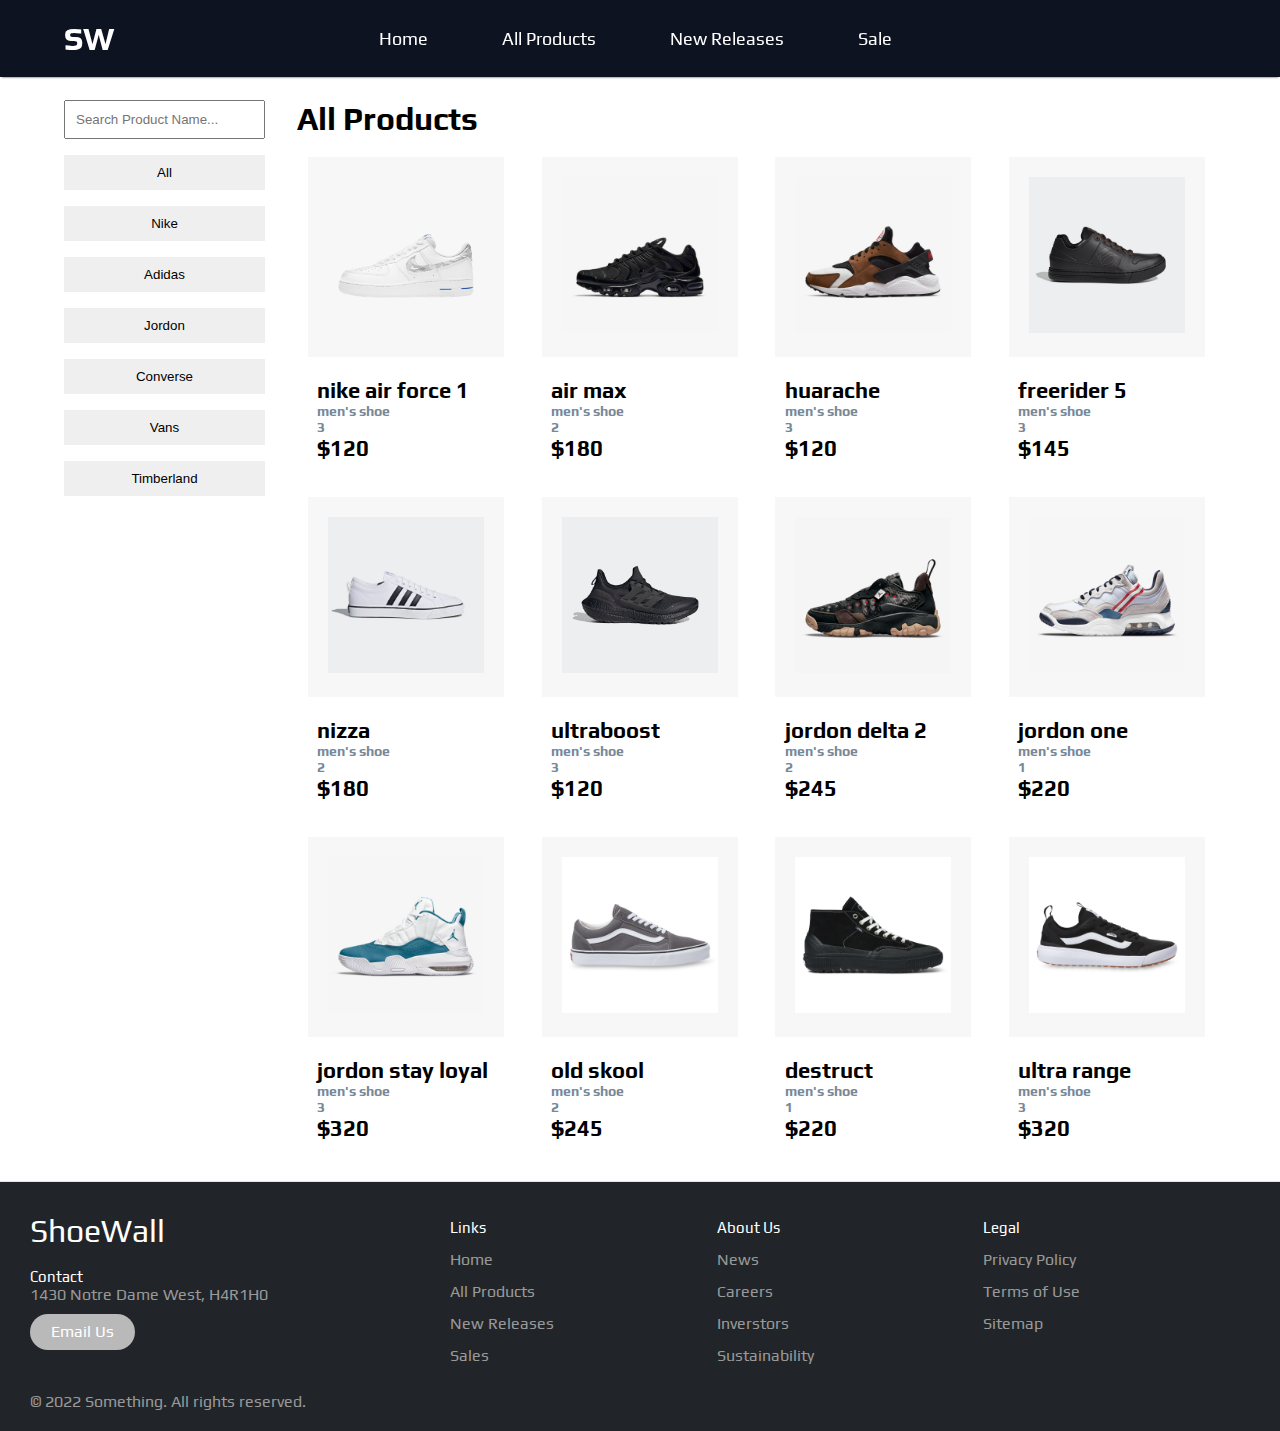
==== allproducts.html @ 9ba8cbc3 "Reupload with allproduts page fixes" ====
<!DOCTYPE html>
<html lang="en">
<head>
    <meta charset="UTF-8">
    <meta name="viewport" content="width=device-width, initial-scale=1.0">
    <meta http-equiv="X-UA-Compatible" content="ie=edge">
    <title>Document</title>
    <link rel="stylesheet" href="./css/navbar.css">
    <link rel="stylesheet" href="./css/cart.css">
    <link rel="stylesheet" href="./css/allpro.css">
    <link rel="stylesheet" href="https://cdnjs.cloudflare.com/ajax/libs/font-awesome/6.0.0-beta3/css/all.min.css" integrity="sha512-Fo3rlrZj/k7ujTnHg4CGR2D7kSs0v4LLanw2qksYuRlEzO+tcaEPQogQ0KaoGN26/zrn20ImR1DfuLWnOo7aBA=="
        crossorigin="anonymous" referrerpolicy="no-referrer" />
        <script type="module" src="allProducts.js"></script>
        <!-- <script type="module" src="main.js"></script> -->
</head>
<body>
    <div class="nav-bar">
        <div class="nav">
            <!-- 
                            logo 
                            nav links
                            icons
                        -->
            <h1 class="main-logo"><a href="index.html">SW<i class="fas fa-shoe-prints"></i></a></h1>
            <!-- <img src="./images/nike.svg" alt=""> -->
            <div class="nav-links">
                <ul>
                    <li><a href="index.html">Home</a></li>
                    <li><a href="allproducts.html">All Products</a></li>
                    <li><a href="#">New Releases</a></li>
                    <li><a href="#">Sale</a></li>
                </ul>
            </div>
            <div class="icons">
                <i class="fas fa-search"></i>
                <!-- <i class="fas fa-heart"></i> -->
                <i class="fas fa-shopping-cart cart-icon"></i>
            </div>
        </div>
    </div>
    <div class="cart-overlay">
    
        <div class="cart">
            <i class="fas fa-times close-cart"></i>
            <h1>Your Cart</h1>
            <div class="empty">
               
            </div>
            <!-- <div class="cart-pro">
                <div class="product">
                    <img src="./images/nike/air-force-1/air-force-1-shoe-sPqktH.jpg" width="300px" alt="">
                </div>
                <div class="detail">
    
                    <h3>Air Force 1</h3>
                    <h6>Color - White</h6><br>
                    <h6>Size - 8</h6>
                    <div class="icon">
    
    
                        <div class="quantity">
                            <i class="fas fa-minus"></i>
                            <span>1</span>
                            <i class="fas fa-plus"></i>
                        </div>
                    </div>
                    <h3 class="price">$120</h3>
                    <i class="fas fa-trash-alt"></i>
    
                </div>
            </div> -->
            <div class="cartTotal"></div>
        </div>
        
    </div>
    <main class="all-pro">
        <div class="list-pro">
            <div class="sorting-btns">
                <form action="" class="search-form">
                    <input type="text" placeholder="Search Product Name..." class="search">
                </form>
                <button class="filter-btn" data-brand="all products">All</button>
                <button class="filter-btn" data-brand="nike">Nike</button>
                <button class="filter-btn" data-brand="adidas">Adidas</button>
                <button class="filter-btn" data-brand="jordon">Jordon</button>
                <button class="filter-btn" data-brand="converse">Converse</button>
                <button class="filter-btn" data-brand="vans">Vans</button>
                <button class="filter-btn" data-brand="timberland">Timberland</button>
            </div>
            <div class="pro-display">
                <h1 class="pro-name">All Products</h1>
                <section class="products">
                    <div class="all">
                        <!-- <h1 class="head">Featured Products</h1> -->
                        <div class="all-products">

                            <!--
                            <div class="pro-card">
                                <div class="header">
                                    <img src="./images/nike/air-force-1/img1.png" alt="" class="pro-img">
                                </div>
                                <div class="body">
                                    <h3>Air Force 1</h3>
                                    <h6>Men's Shoe</h6>
                                    <h6>3 Colors</h6>
                                    <h3>$120</h3>
                                    <i class="fas fa-heart"></i>
                                    <i class="fas fa-shopping-cart"></i>
                                </div>
                
                            </div>
                            <div class="pro-card">
                                <div class="header">
                                    <img src="./images/adidas/ultraboost/ultraboost1.png" alt="" class="flip">
                                </div>
                                <div class="body">
                                    <h3>Ultraboost 21</h3>
                                    <h6>Men's Shoe</h6>
                                    <h6>2 Colors</h6>
                                    <h3>$250</h3>
                                    <i class="fas fa-heart"></i>
                                    <i class="fas fa-shopping-cart"></i>
                                </div>
                            </div>
                            <div class="pro-card">
                                <div class="header">
                                    <img src="./images/jordon/New folder/jordon1.jpg" alt="">
                                </div>
                                <div class="body">
                                    <h3>Jordon MA2 Paris</h3>
                                    <h6>Men's Shoe</h6>
                                    <h6>3 Colors</h6>
                                    <h3>$165</h3>
                                    <i class="fas fa-heart"></i>
                                    <i class="fas fa-shopping-cart"></i>
                                </div>
                            </div>
                            <div class="pro-card">
                                <div class="header">
                                    <img src="./images/jordon/delta2/delta1.jpg" alt="">
                                </div>
                                <div class="body">
                                    <h3>Jordon Delta 2</h3>
                                    <h6>Men's Shoe</h6>
                                    <h6>1 Colors</h6>
                                    <h3>$170</h3>
                                    <i class="fas fa-heart"></i>
                                    <i class="fas fa-shopping-cart"></i>
                                </div>
                            </div>
                            <div class="pro-card">
                                <div class="header">
                                    <img src="./images/vans/skool/old1n.png" alt="" class="flip">
                                </div>
                                <div class="body">
                                    <h3>Old skool</h3>
                                    <h6>Men's Shoe</h6>
                                    <h6>2 Colors</h6>
                                    <h3>$90</h3>
                                    <i class="fas fa-heart"></i>
                                    <i class="fas fa-shopping-cart"></i>
                                </div>
                
                            </div>
                            <div class="pro-card">
                                <div class="header">
                                    <img src="./images/converse/lopez/lopez1n.png" alt="" class="flip">
                                </div>
                                <div class="body">
                                    <h3>Lopez</h3>
                                    <h6>Men's Shoe</h6>
                                    <h6>1 Colors</h6>
                                    <h3>$140</h3>
                                    <i class="fas fa-heart"></i>
                                    <i class="fas fa-shopping-cart"></i>
                                </div>
                            </div> -->
                        </div> 
                    </div>
                </section>
            </div>
        </div>
    </main>

    <!-- <div class="not-found">
        <img src="./images/not-found.svg" alt="" class="blank">
        <h2>Sorry, no product <br> matches your search</h2>
    </div> -->
    <footer class="footer">
        <div class="footer-addr">
            <h1 class="footer-logo">ShoeWall <i class="fas fa-shoe-prints"></i></h1>
            <h2>Contact</h2>
            <address>
                1430 Notre Dame West, H4R1H0<br>
                <a class="footer-btn" href="mailto:example@gmail.com">Email Us</a>
            </address>
        </div>
    
        <ul class="footer-nav">
            <li class="nav-item">
                <h2 class="nav-title">Links</h2>
                <ul class="nav-ul">
                    <li>
                        <a href="index.html">Home</a>
                    </li>
                    <li>
                        <a href="allproducts.html">All Products</a>
                    </li>
                    <li>
                        <a href="#">New Releases</a>
                    </li>
                    <li>
                        <a href="#">Sales</a>
                    </li>
                </ul>
            </li>
    
            <li class="nav-item">
                <h2 class="nav-title">About Us</h2>
                <ul class="nav-ul ">
                    <li>
                        <a href="#">News</a>
                    </li>
                    <li>
                        <a href="#">Careers</a>
                    </li>
                    <li>
                        <a href="#">Inverstors</a>
                    </li>
                    <li>
                        <a href="#">Sustainability</a>
                    </li>
                </ul>
            </li>
    
            <li class="nav-item">
                <h2 class="nav-title">Legal</h2>
    
                <ul class="nav-ul">
                    <li>
                        <a href="#">Privacy Policy</a>
                    </li>
    
                    <li>
                        <a href="#">Terms of Use</a>
                    </li>
    
                    <li>
                        <a href="#">Sitemap</a>
                    </li>
                </ul>
            </li>
        </ul>
    
        <div class="legal">
            <p>&copy; 2022 Something. All rights reserved.</p>
        </div>
    </footer>
</body>
</html>
---- css/navbar.css ----
@import url('https://fonts.googleapis.com/css2?family=Play:wght@400;700&family=Roboto:wght@400;700&display=swap');


*{
    margin: 0;
    padding: 0;
    box-sizing: border-box
}
/* #e0af59 */
.nav-bar{
    width: 100%;
    padding: 20px 0 20px 0;
    color: #fff;
    /* color: #000; */
    background: #0d1321;
    /* color: rgb(13, 19, 33); */
    box-shadow: 0 2px 2px -2px rgba(13,19,33,.9);
}

.nav-bar .nav{
    width: 90%;
    margin: 0 auto;
    display: flex;
    justify-content: space-between;
    align-items: center;
}
.nav .main-logo a{
    display: flex;
    justify-content: center;
    align-items: center;
    cursor: pointer;
    text-decoration: none!important;
    color: #fff;
}


.nav i{
    font-size: 40px;
}
.nav-bar .nav .nav-links ul li{
    display: inline;
    padding: 35px;
    color: #ffffff;
    font-size: 18px;
} 
.nav-bar ul li a{
    color: #ffffff;
    text-decoration: none
}
.nav-bar ul li a:hover{
    text-decoration: underline;
}
.nav-links ul li:nth-child(1){
    color: #fff !important;
}
.nav .icons i{
    font-size: 24px;
    padding-left: 30px
}
.nav .icons i:hover{
    cursor: pointer;
}
---- css/cart.css ----
@import url('https://fonts.googleapis.com/css2?family=Play:wght@400;700&family=Roboto:wght@400;700&display=swap');

*{
    margin: 0;
    padding: 0;
    box-sizing: border-box
}
/* #e0af59 */

.cart-overlay {
  position: fixed;
  top: 0;
  right: 0;
  width: 100%;
  height: 150vh;
  transition: var(--mainTransition);
  color: #000;
  background: rgba(0, 0, 0, 0.5);
  z-index:12;
  transition: all 0.3s linear;
  visibility: hidden;
}

.cart{
    width: 30%;
    height: 100%;
    background:#fff;
    position: fixed;
    right: 0;
    top: 0;
    z-index: 12;
    transform: translateX(100%);
    transition: all 0.3s linear;
    overflow: scroll;
    overflow-x: hidden;
    /* scrollbar-width:  */
}
.cart::-webkit-scrollbar {
  display: none;
}

.fa-times{
    font-size: 35px;
    position: absolute;
    top: 10px;
    left: 10px;
    z-index: 2;
    /* padding: 10px; */
}
.cart h1{
    text-align: center;
    position: relative;
   padding-top: 20px

}
.cart-pro{
    display: flex;
    flex: 0.6;
    /* border: 1px solid red; */
    font-size: 20px;
    padding: 8px;
    /* margin-top: 20px;    */
}
.product{
    flex: 0.3;
}

.detail{
    flex: 0.7;
    /* border: 1px solid red; */
    /* padding: 15px; */
    position: relative;
}
.detail > *{
    padding: 5px;
}
.product img{
    width: 100%;
}

.price{
    position: absolute;
    right: 10px;
    top: 0px
}

.fa-trash-alt{
    position: absolute;
    right: 10px;
    top: 40px
}

.icon, .cart-pro h6{
    display: inline-block;
}

.show-cart{
    transform: translateX(0)
}

.show-overlay{
    visibility: visible
}
.empty{
    position: relative;
}

.cartTotal{
    /* z-index: 100; */
    font-size: 25px;
    text-align: center;
    padding: 20px;
    background: #000;
    color: #fff;
    /* position: absolute;
    left: 0;
    right: 0;
    bottom: 0; */
}
---- css/allpro.css ----
@import url('https://fonts.googleapis.com/css2?family=Play:wght@400;700&family=Roboto:wght@400;700&display=swap');


*{
    margin: 0;
    padding: 0;
    box-sizing: border-box
}
/* #e0af59 */

body{
    background: #fff;
    font-family: 'Play', sans-serif;
    font-weight: 400;
}

.nav-bar{
    /* width: 100%;
    padding: 20px 0 20px 0;
    color: #fff !important;
    box-shadow: 0 2px 2px -2px rgba(0,0,0,.2); */
    position: fixed;
    top: 0;
    left: 0;
    z-index: 10;
     background: #0d1321;
    /* background: #fff; */
    /* height: 10vh; */
    /* display: flex; */
}


.all-pro{
    position: relative;
    top: 100px;
    width: 100%;
}

.list-pro{
    width: 90%;
    margin: 0 auto;
    display: flex;
    gap: 2rem
}
.search{
    padding: 10px;
}
.sorting-btns{
    display: flex;
    flex-direction: column;
    gap: 1rem;
}

.sorting-btns button:hover{
    cursor: pointer;
}
.sorting-btns button{
    padding: 10px;
    border: none    
}
.products{
    /* width: 100%; */
    position: relative;
    /* background: #fff; */
    /* padding: 40px 0 40px 0; */
}

.all{
    /* width: 90%;
    margin: 0 auto; */
    padding-top: 20px;
   color: #000;
}
.head{
    padding: 0 0 20px 0;
}
.all-products{
    display: grid;
    gap: 1em;
    grid-template-columns: repeat(4, 1fr);
}

.pro-display{
    width: 100%
}
/* .pro-img:hover{
    transform: scale(2);
} */
.pro-card{
    /* flex: 1fr; */
    width: 100%;
    /* background: #f7f7f7; */
    height: 100%;
    display: flex;
    flex-direction: column;
    border-radius: 10px;
    position: relative;

}

.pro-card:hover{
    cursor: pointer;
}

.pro-card .header{
    /* width: 90%; */
    background: #f7f7f7;
    /* background: #000; */
    position: relative;
    height: 100%;
    width: 90%;
    margin: 0 auto;
    color: #000;
    /* border-radius: 15px; */
    /* overflow: hidden; */
}

.pro-card img{
    width: 100%;
    padding: 20px;
    /* box-shadow: 0px 9px 15px -6px rgba(0,0,0,0.86); */
    /* height: 100%; */
}


.pro-card .body{
    color: #000;
    padding: 20px;
    position: relative;
}

.pro-card .body h3{
    color: #000;
    font-size: 22px;
}
.pro-card .body h6{
    color: lightslategray;
    font-size: 14px
}

.pro-card .body i{
    position: absolute;
    right: 20px;;
    bottom: 20px;
    font-size: 24px
}

.pro-card .fa-heart{
    position: absolute;
    top: 20px;
    right: 20px;
    color: #b9b9b9;
    font-size: 24px;
}
.pro-card .fa-heart:hover{
    color: red;
    cursor: pointer;
}

.pro-card .fa-shopping-cart{
    cursor: pointer;
}

.flip{
    transform: scaleX(-1)
}

.not-found{
    width: 90%;
    margin: 0 auto;
    position: relative;
    /* height: 70vh; */
}

.blank{
    position: relative;
    /* width: 100%; */
}

.not-found h2{
    position: absolute;
    top: 100px;
    left: 260px;
    line-height: 1.5;
}

.brand{
    text-transform: capitalize
}

.block{
    display: block;
}

.pro-name{
    text-transform: capitalize
}





/* footer */
.footer{
    
    /* height: 50vh; */
    
}



.footer {
width: 100%;
position: relative;
top: 120px;
  display: flex;
  flex-flow: row wrap;
  padding: 30px 30px 20px 30px;
  color: #fff;
  background: #212529;
  border-top: 1px solid #e5e5e5;
}

.footer > * {
  flex:  1 100%;
}

.footer-addr {
  margin-right: 1.25em;
  margin-bottom: 2em;
}

.footer-logo {
  font-family: inherit;
  font-weight: 400;
  /* text-transform: lowercase; */
  font-size: 2rem;
}

.footer-addr h2 {
  margin-top: 1.3em;
  font-size: 15px;
  font-weight: 400;
}

.nav-title {
  font-weight: 400;
  font-size: 15px;
}

.footer address {
  font-style: normal;
  color: #999;
}

.footer-btn {
  display: flex;
  align-items: center;
  justify-content: center;
  height: 36px;
  max-width: max-content;
  background-color: #b9b9b9;
  border-radius: 100px;
  color: #fff;
  line-height: 0;
  margin: 0.6em 0;
  font-size: 1rem;
  padding: 0 1.3em;
}

.footer ul {
  list-style: none;
  padding-left: 0;
}

.footer li {
  line-height: 2em;
}

.footer a {
  text-decoration: none;
}

.footer-nav {
  display: flex;
	flex-flow: row wrap;
}

.footer-nav > * {
  flex: 1 50%;
  margin-right: 1.25em;
}

.nav-ul a {
  color: #999;
}

/* .nav-ul-extra {
  column-count: 2;
  column-gap: 1.25em;
} */

.legal {
  display: flex;
  flex-wrap: wrap;
  color: #999;
}


@media screen and (min-width: 24.375em) {
  .legal .legal-links {
    margin-left: auto;
  }
}

@media screen and (min-width: 40.375em) {
  .footer-nav > * {
    flex: 1;
  }
  
  .nav-item-extra {
    flex-grow: 2;
  }
  
  .footer-addr {
    flex: 1 0px;
  }
  
  .footer-nav {
    flex: 2 0px;
  }
}
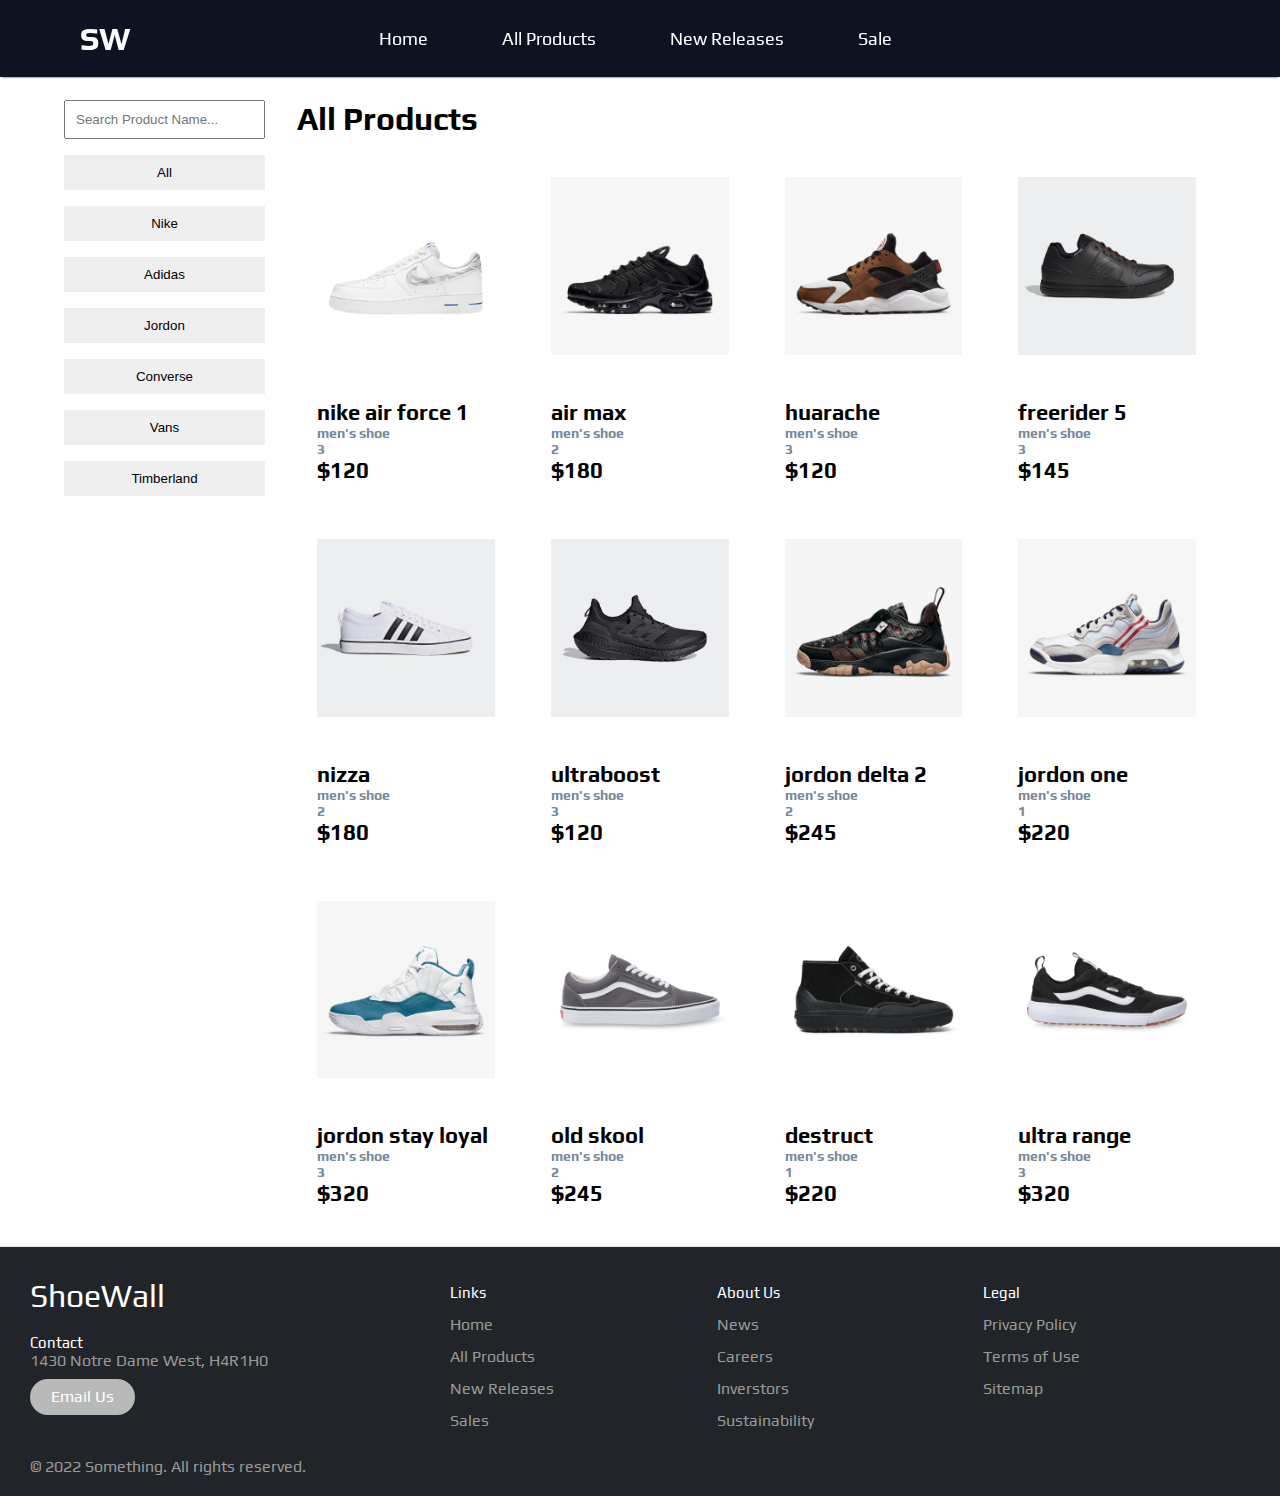
==== commit c8da514d: "fixing responsiveness" ====
--- a/allproducts.html
+++ b/allproducts.html
@@ -41,8 +41,10 @@
     <div class="cart-overlay">
     
         <div class="cart">
-            <i class="fas fa-times close-cart"></i>
-            <h1>Your Cart</h1>
+           <div class="cart-header">
+                <i class="fas fa-times close-cart"></i>
+                <h1>Your Cart</h1>
+           </div>
             <div class="empty">
                
             </div>
@@ -78,14 +80,16 @@
             <div class="sorting-btns">
                 <form action="" class="search-form">
                     <input type="text" placeholder="Search Product Name..." class="search">
-                </form>
-                <button class="filter-btn" data-brand="all products">All</button>
-                <button class="filter-btn" data-brand="nike">Nike</button>
-                <button class="filter-btn" data-brand="adidas">Adidas</button>
-                <button class="filter-btn" data-brand="jordon">Jordon</button>
-                <button class="filter-btn" data-brand="converse">Converse</button>
-                <button class="filter-btn" data-brand="vans">Vans</button>
-                <button class="filter-btn" data-brand="timberland">Timberland</button>
+                </form> 
+<div>
+                    <button class="filter-btn" data-brand="all products">All</button>
+                    <button class="filter-btn" data-brand="nike">Nike</button>
+                    <button class="filter-btn" data-brand="adidas">Adidas</button>
+                    <button class="filter-btn" data-brand="jordon">Jordon</button>
+                    <button class="filter-btn" data-brand="converse">Converse</button>
+                    <button class="filter-btn" data-brand="vans">Vans</button>
+                    <button class="filter-btn" data-brand="timberland">Timberland</button>
+</div>
             </div>
             <div class="pro-display">
                 <h1 class="pro-name">All Products</h1>
@@ -181,7 +185,20 @@
             </div>
         </div>
     </main>
+<div class="size-modal">
+    <h1>Select Your Shoe Size</h1>
+    <div class="size">
+        <!-- <button class="size-btn">7</button> -->
+        <button class="size-btn">7.5</button>
+        <button class="size-btn">8</button>
+        <button class="size-btn">8.5</button>
+        <button class="size-btn">9</button>
+        <button class="size-btn">9.5</button>
+        <button class="size-btn">10</button>
+    </div>
 
+    <button class="add">Add To Cart</button>
+</div>
     <!-- <div class="not-found">
         <img src="./images/not-found.svg" alt="" class="blank">
         <h2>Sorry, no product <br> matches your search</h2>
--- a/css/navbar.css
+++ b/css/navbar.css
@@ -9,22 +9,26 @@
 /* #e0af59 */
 .nav-bar{
     width: 100%;
-    padding: 20px 0 20px 0;
+    padding: 1.25rem 0 1.25rem 0;
     color: #fff;
     /* color: #000; */
     background: #0d1321;
     /* color: rgb(13, 19, 33); */
     box-shadow: 0 2px 2px -2px rgba(13,19,33,.9);
+    display: flex;
+    justify-content: center;
+    align-items: center;
 }
 
-.nav-bar .nav{
-    width: 90%;
+.nav{
+    width: 90vw;
+    max-width: 1120px; 
     margin: 0 auto;
     display: flex;
     justify-content: space-between;
     align-items: center;
 }
-.nav .main-logo a{
+.main-logo a{
     display: flex;
     justify-content: center;
     align-items: center;
@@ -50,13 +54,96 @@
 .nav-bar ul li a:hover{
     text-decoration: underline;
 }
+.nav-links{
+    display: none;
+}
 .nav-links ul li:nth-child(1){
     color: #fff !important;
 }
+.nav .icons{
+    display: flex;
+}
 .nav .icons i{
+    /* display: inline-block; */
     font-size: 24px;
     padding-left: 30px
 }
 .nav .icons i:hover{
     cursor: pointer;
-}+}
+
+.menu-icon{
+    display: block;
+}
+
+
+
+.nav-link {
+  background: #0d1321;
+  display: block;
+  text-align: center;
+  font-size: 1.25rem;
+  text-transform: capitalize;
+  color: #fff;
+  letter-spacing: 1px;
+  padding: 1rem 0;
+  /* border-top: 1px solid var(--grey-500); */
+  transition: 0.3s ease-in-out all;
+  text-decoration: none;
+}
+
+.side-nav{
+    height: 0;
+    overflow: hidden;
+    transition: 0.5s ease-in-out all;
+}
+
+.show-side{
+    height: 222px;
+    transition: 0.8s ease-in-out all;
+    overflow: visible;
+}
+@media screen and (min-width: 992px){
+    .nav-links{
+        display: block;
+    }
+    .menu-icon{
+    display: none;
+}
+}
+
+/* @media screen and (min-width: 992px) {
+  .nav-bar {
+    /* height: 6rem; 
+    padding: 2rem 0;
+  }
+  .nav {
+    display: flex;
+    align-items: center;
+  }
+  /* .nav-header {
+    padding: 0;
+    margin-right: 2rem;
+    height: auto;
+  } */
+
+  /* .nav-btn {
+    display: none;
+  } */
+  /* .nav-links {
+    height: auto !important;
+    flex-direction: row;
+    align-items: center;
+    width: 100%;
+  }
+  .nav-link {
+    padding: 0;
+    border-top: none;
+    margin-right: 1rem;
+    font-size: 1rem;
+  } */
+  /* .contact-link {
+    margin-right: 0;
+    margin-left: auto;
+  } 
+} */
--- a/css/cart.css
+++ b/css/cart.css
@@ -102,7 +102,13 @@
     visibility: visible
 }
 .empty{
-    position: relative;
+    /* position: relative; */
+    max-height: 80vh;
+    overflow-y: scroll;
+
+}
+.empty::-webkit-scrollbar {
+display: none;
 }
 
 .cartTotal{
@@ -112,10 +118,14 @@
     padding: 20px;
     background: #000;
     color: #fff;
-    /* position: absolute;
+    position: absolute;
     left: 0;
     right: 0;
-    bottom: 0; */
+    bottom: 0;
 }
 
 
+.scroll-off{
+    height: 100vh;
+    overflow-y: hidden;
+}--- a/css/allpro.css
+++ b/css/allpro.css
@@ -1,6 +1,4 @@
 @import url('https://fonts.googleapis.com/css2?family=Play:wght@400;700&family=Roboto:wght@400;700&display=swap');
-
-
 *{
     margin: 0;
     padding: 0;
@@ -50,6 +48,11 @@
     flex-direction: column;
     gap: 1rem;
 }
+.sorting-btns div{
+  display: flex;
+  flex-direction: column;
+  gap: 1rem;
+}
 
 .sorting-btns button:hover{
     cursor: pointer;
@@ -63,6 +66,9 @@
     position: relative;
     /* background: #fff; */
     /* padding: 40px 0 40px 0; */
+}
+.all-pro{
+    position: relative;
 }
 
 .all{
@@ -199,13 +205,80 @@
 
 
 
+@media screen and (max-width: 320px){
+    .all-products{
+    grid-template-columns: repeat(1, 1fr);
+}
+.sorting-btns{
+    flex-direction: row;
+    flex-wrap: wrap;
+}
+
+}
+@media screen and (max-width: 576px) and (min-width:320px){
+    .all-products{
+    grid-template-columns: repeat(2, 1fr);
+}
+.list-pro{
+      display: block;
+    } 
+    .sorting-btns{
+    /* display: flex; */
+    flex-direction: row;
+    /* gap: 1rem; */
+    flex-wrap: wrap;
+}
+
+.list-pro{
+  display: flex;
+  flex-direction: column;
+}
+}
+
+@media screen and (max-width: 992px) and (min-width: 576px){
+
+    .list-pro{
+      display: block;
+    }
+   
+
+        .sorting-btns{
+    /* display: flex; */
+    /* flex-direction: row; */
+    /* gap: 1rem; */
+    /* flex-wrap: no-wrap; */
+}
+.sorting-btns div{
+  flex-direction: row;
+}
+        .all-products{
+    grid-template-columns: repeat(3, 1fr);
+        }
+
+}
+@media screen and (max-width: 1200px) and (min-width: 992px){
+       .all-products{
+    grid-template-columns: repeat(4, 1fr);
+}
+.list-pro{
+      display: flex;
+    }
+
+}
+
+
+
+
+
+
+
 
 /* footer */
-.footer{
+/* .footer{
     
-    /* height: 50vh; */
+    /* height: 50vh; 
     
-}
+} */
 
 
 
@@ -331,4 +404,60 @@
   }
 }
 
-
+.size-modal{
+    width: 60%;
+    height: 50vh;
+    margin: 0 auto;
+    background: #fff;
+    display: flex;
+    justify-content: center;
+    align-items: center;
+    flex-direction: column;
+    color: #000 !important;
+    z-index: 100;
+    position: absolute;
+    top: 50%;
+    left: 50%;
+    transform: translate(-50%, -50%);
+    visibility: hidden;
+    gap: 2rem;
+}
+
+.size{
+    display: flex;
+    justify-content: center;
+    align-items: center;
+    flex-wrap: wrap;
+    padding-bottom: 20px;
+    /* z-index: 20; */
+    /* background-color: lightcoral; */
+}
+.size-btn{
+    flex: 1;
+    padding: 10px 30px;
+    /* margin: 0.5rem; */
+    color: #000;
+    background: transparent;
+    border: 1px solid #000;
+    cursor: pointer;
+}
+
+.size button{
+    cursor: pointer;
+}
+
+.show-modal{
+    visibility: visible;
+    /* position: absolute;
+    top: 50%;
+    left: 50%;
+    transform: translate(-50%, -50%); */
+}
+
+.size-modal .add{
+    padding: 10px 40px;
+    background: #000;
+    color: #fff;
+    border: none;
+    border-radius: 5px; 
+}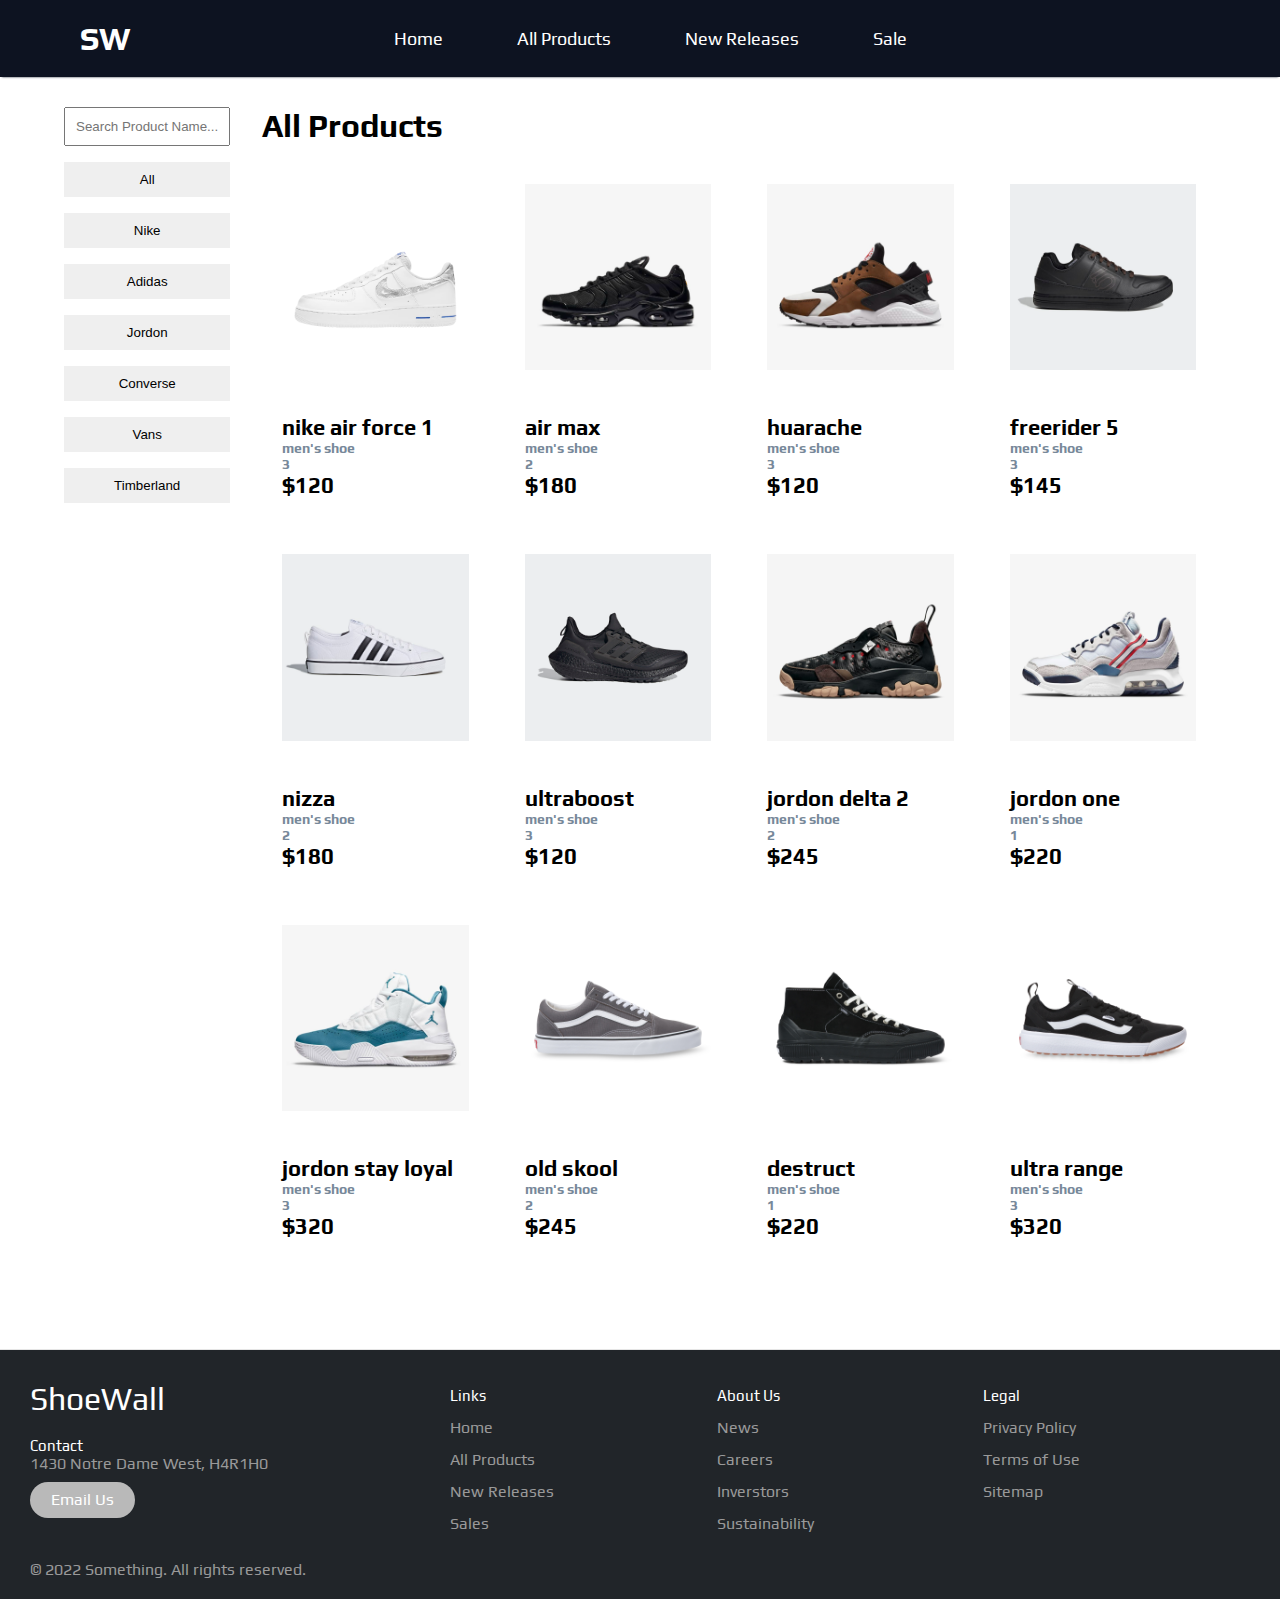
==== commit b1cae9e2: "made site responsive" ====
--- a/allproducts.html
+++ b/allproducts.html
@@ -14,15 +14,9 @@
         <!-- <script type="module" src="main.js"></script> -->
 </head>
 <body>
-    <div class="nav-bar">
+    <nav class="nav-bar">
         <div class="nav">
-            <!-- 
-                            logo 
-                            nav links
-                            icons
-                        -->
             <h1 class="main-logo"><a href="index.html">SW<i class="fas fa-shoe-prints"></i></a></h1>
-            <!-- <img src="./images/nike.svg" alt=""> -->
             <div class="nav-links">
                 <ul>
                     <li><a href="index.html">Home</a></li>
@@ -32,12 +26,13 @@
                 </ul>
             </div>
             <div class="icons">
-                <i class="fas fa-search"></i>
+                <!-- <i class="fas fa-search"></i> -->
                 <!-- <i class="fas fa-heart"></i> -->
                 <i class="fas fa-shopping-cart cart-icon"></i>
-            </div>
-        </div>
-    </div>
+                <i class="fas fa-bars menu-icon"></i>
+            </div>
+        </div>
+    </nav>
     <div class="cart-overlay">
     
         <div class="cart">
@@ -185,10 +180,10 @@
             </div>
         </div>
     </main>
-<div class="size-modal">
+<!-- <div class="size-modal">
     <h1>Select Your Shoe Size</h1>
     <div class="size">
-        <!-- <button class="size-btn">7</button> -->
+        <!-- <button class="size-btn">7</button> 
         <button class="size-btn">7.5</button>
         <button class="size-btn">8</button>
         <button class="size-btn">8.5</button>
@@ -198,10 +193,12 @@
     </div>
 
     <button class="add">Add To Cart</button>
-</div>
+</div> -->
     <!-- <div class="not-found">
-        <img src="./images/not-found.svg" alt="" class="blank">
-        <h2>Sorry, no product <br> matches your search</h2>
+       <div class="center">
+            <img src="./images/not-found.svg" alt="" class="blank">
+       </div>
+    <h2>Sorry, no product <br> matches your search</h2>
     </div> -->
     <footer class="footer">
         <div class="footer-addr">
--- a/css/navbar.css
+++ b/css/navbar.css
@@ -73,9 +73,8 @@
 }
 
 .menu-icon{
-    display: block;
+  display: block !important;
 }
-
 
 
 .nav-link {
@@ -107,8 +106,8 @@
     .nav-links{
         display: block;
     }
-    .menu-icon{
-    display: none;
+.menu-icon{
+  display: none !important;
 }
 }
 
--- a/css/cart.css
+++ b/css/cart.css
@@ -22,7 +22,7 @@
 }
 
 .cart{
-    width: 30%;
+    width: 35%;
     height: 100%;
     background:#fff;
     position: fixed;
@@ -128,4 +128,24 @@
 .scroll-off{
     height: 100vh;
     overflow-y: hidden;
-}+}
+
+@media screen and (max-width: 320px){
+    .cart{
+        width: 100%;
+    }
+}
+@media screen and (max-width: 576px) and (min-width:320px){
+    .cart{
+        width: 100%;
+    }
+}
+
+@media screen and (max-width: 992px) and (min-width: 576px){
+    .cart{
+        width: 40%;
+    }
+}
+/* @media screen and (max-width: 1200px) and (min-width: 992px){
+
+}  */--- a/css/allpro.css
+++ b/css/allpro.css
@@ -17,11 +17,11 @@
     padding: 20px 0 20px 0;
     color: #fff !important;
     box-shadow: 0 2px 2px -2px rgba(0,0,0,.2); */
-    position: fixed;
+    /* position: fixed;
     top: 0;
     left: 0;
     z-index: 10;
-     background: #0d1321;
+     background: #0d1321; */
     /* background: #fff; */
     /* height: 10vh; */
     /* display: flex; */
@@ -29,8 +29,9 @@
 
 
 .all-pro{
-    position: relative;
-    top: 100px;
+  min-height: 80vh;
+    position: relative;
+    top: 30px;
     width: 100%;
 }
 
@@ -42,6 +43,7 @@
 }
 .search{
     padding: 10px;
+    width: 100%;
 }
 .sorting-btns{
     display: flex;
@@ -52,6 +54,7 @@
   display: flex;
   flex-direction: column;
   gap: 1rem;
+  margin-bottom: 20px;
 }
 
 .sorting-btns button:hover{
@@ -59,7 +62,8 @@
 }
 .sorting-btns button{
     padding: 10px;
-    border: none    
+    border: none;    
+    flex: 1;
 }
 .products{
     /* width: 100%; */
@@ -172,21 +176,41 @@
 }
 
 .not-found{
-    width: 90%;
+    /* background: url('../images/not-found.svg'); */
+    background-size: cover;
+    background-position: top;
+    background-repeat: no-repeat;
+    width: 50%;
     margin: 0 auto;
     position: relative;
-    /* height: 70vh; */
-}
-
-.blank{
-    position: relative;
-    /* width: 100%; */
-}
+    height: 60vh;
+    display: flex;
+    align-items: center;
+    justify-content: center;
+    flex-direction: column;
+    margin-top: 20px;
+}
+.center{
+  height: 100%;
+  width: 100%;
+}
+
+.center img{
+  width: 100%;
+  height: 100%;
+}
+/* .blank{
+    position: relative;
+    width: 100%;
+    height: 100%;
+    /* width: 100%; 
+} */
 
 .not-found h2{
-    position: absolute;
-    top: 100px;
-    left: 260px;
+    /* position: absolute;
+    top: 60px;
+    left: 260px; */
+    text-align: center;
     line-height: 1.5;
 }
 
@@ -205,34 +229,49 @@
 
 
 
-@media screen and (max-width: 320px){
+@media screen and (max-width: 380px){
     .all-products{
     grid-template-columns: repeat(1, 1fr);
 }
-.sorting-btns{
+/* .sorting-btns{
     flex-direction: row;
     flex-wrap: wrap;
-}
-
-}
-@media screen and (max-width: 576px) and (min-width:320px){
-    .all-products{
-    grid-template-columns: repeat(2, 1fr);
-}
+} */
 .list-pro{
       display: block;
     } 
     .sorting-btns{
     /* display: flex; */
-    flex-direction: row;
+    flex-direction: column;
     /* gap: 1rem; */
-    flex-wrap: wrap;
-}
-
+    /* flex-wrap: wrap; */
+}
+.sorting-btns div{
+  flex-direction: row;
+  flex-wrap: wrap;
+}
+}
+@media screen and (max-width: 576px) and (min-width:380px){
+    .all-products{
+    grid-template-columns: repeat(2, 1fr);
+}
 .list-pro{
+      display: block;
+    } 
+    .sorting-btns{
+    /* display: flex; */
+    flex-direction: column;
+    /* gap: 1rem; */
+    /* flex-wrap: wrap; */
+}
+.sorting-btns div{
+  flex-direction: row;
+  flex-wrap: wrap;
+}
+/* .list-pro{
   display: flex;
   flex-direction: column;
-}
+} */
 }
 
 @media screen and (max-width: 992px) and (min-width: 576px){
@@ -258,7 +297,7 @@
 }
 @media screen and (max-width: 1200px) and (min-width: 992px){
        .all-products{
-    grid-template-columns: repeat(4, 1fr);
+    grid-template-columns: repeat(3, 1fr);
 }
 .list-pro{
       display: flex;
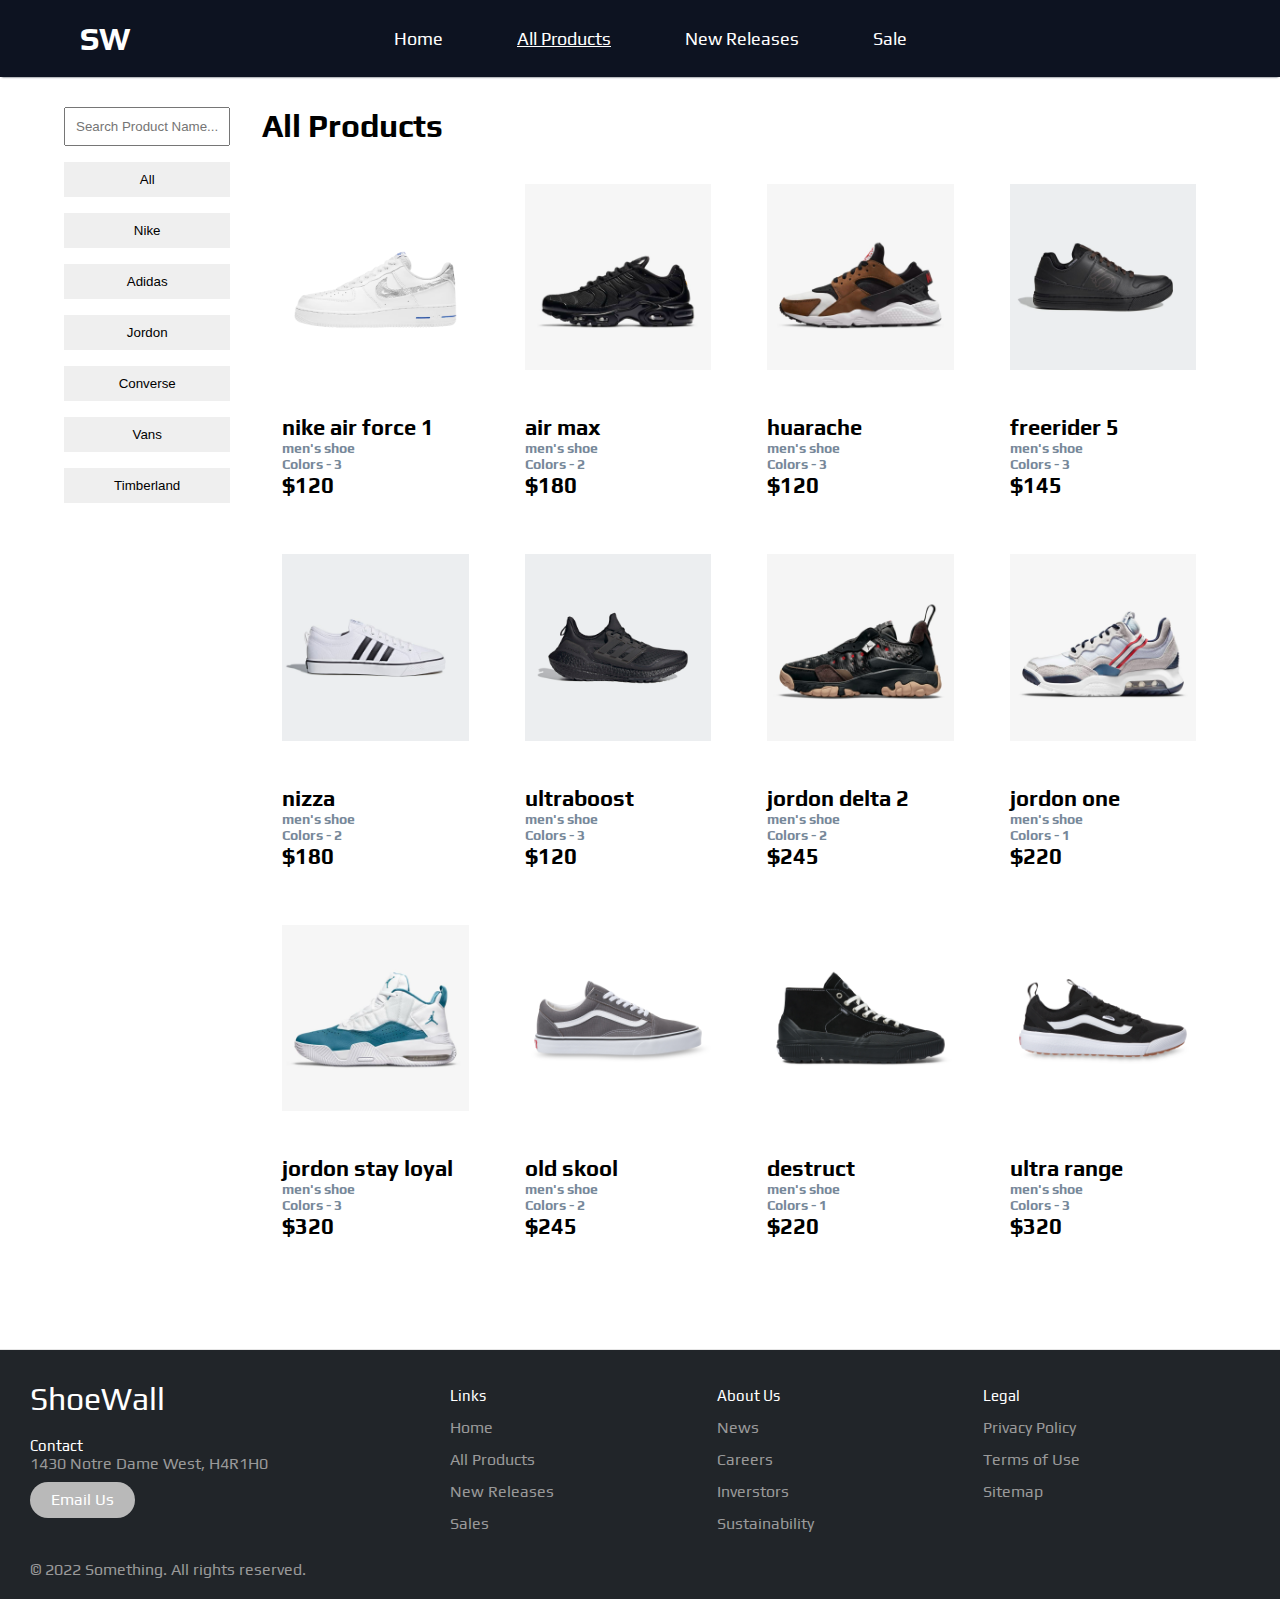
==== commit 14368173: "overlay fade-in-out and check responsiveness" ====
--- a/allproducts.html
+++ b/allproducts.html
@@ -1,49 +1,66 @@
 <!DOCTYPE html>
 <html lang="en">
-<head>
-    <meta charset="UTF-8">
-    <meta name="viewport" content="width=device-width, initial-scale=1.0">
-    <meta http-equiv="X-UA-Compatible" content="ie=edge">
+  <head>
+    <meta charset="UTF-8" />
+    <meta name="viewport" content="width=device-width, initial-scale=1.0" />
+    <meta http-equiv="X-UA-Compatible" content="ie=edge" />
     <title>Document</title>
-    <link rel="stylesheet" href="./css/navbar.css">
-    <link rel="stylesheet" href="./css/cart.css">
-    <link rel="stylesheet" href="./css/allpro.css">
-    <link rel="stylesheet" href="https://cdnjs.cloudflare.com/ajax/libs/font-awesome/6.0.0-beta3/css/all.min.css" integrity="sha512-Fo3rlrZj/k7ujTnHg4CGR2D7kSs0v4LLanw2qksYuRlEzO+tcaEPQogQ0KaoGN26/zrn20ImR1DfuLWnOo7aBA=="
-        crossorigin="anonymous" referrerpolicy="no-referrer" />
-        <script type="module" src="allProducts.js"></script>
-        <!-- <script type="module" src="main.js"></script> -->
-</head>
-<body>
+    <!-- FONT AWESOME ICONS -->
+    <link
+      rel="stylesheet"
+      href="https://cdnjs.cloudflare.com/ajax/libs/font-awesome/6.0.0-beta3/css/all.min.css"
+      integrity="sha512-Fo3rlrZj/k7ujTnHg4CGR2D7kSs0v4LLanw2qksYuRlEzO+tcaEPQogQ0KaoGN26/zrn20ImR1DfuLWnOo7aBA=="
+      crossorigin="anonymous"
+      referrerpolicy="no-referrer"
+    />
+    <!-- Stylesheet for the navbar -->
+    <link rel="stylesheet" href="./css/navbar.css" />
+    <!-- Stylesheet for the cart -->
+    <link rel="stylesheet" href="./css/cart.css" />
+    <!-- Stylesheet for the all products page -->
+    <link rel="stylesheet" href="./css/allpro.css" />
+
+    <script defer type="module" src="allProducts.js"></script>
+    <!-- <script type="module" src="main.js"></script> -->
+  </head>
+  <body>
     <nav class="nav-bar">
-        <div class="nav">
-            <h1 class="main-logo"><a href="index.html">SW<i class="fas fa-shoe-prints"></i></a></h1>
-            <div class="nav-links">
-                <ul>
-                    <li><a href="index.html">Home</a></li>
-                    <li><a href="allproducts.html">All Products</a></li>
-                    <li><a href="#">New Releases</a></li>
-                    <li><a href="#">Sale</a></li>
-                </ul>
-            </div>
-            <div class="icons">
-                <!-- <i class="fas fa-search"></i> -->
-                <!-- <i class="fas fa-heart"></i> -->
-                <i class="fas fa-shopping-cart cart-icon"></i>
-                <i class="fas fa-bars menu-icon"></i>
-            </div>
-        </div>
+      <div class="nav">
+        <h1 class="main-logo">
+          <a href="index.html">SW<i class="fas fa-shoe-prints"></i></a>
+        </h1>
+        <div class="nav-links">
+          <ul>
+            <li><a href="index.html">Home</a></li>
+            <li><a href="allproducts.html" class="active">All Products</a></li>
+            <li><a href="#">New Releases</a></li>
+            <li><a href="#">Sale</a></li>
+          </ul>
+        </div>
+        <div class="icons">
+          <i class="fas fa-shopping-cart cart-icon"></i>
+          <i class="fas fa-bars menu-icon"></i>
+        </div>
+      </div>
     </nav>
-    <div class="cart-overlay">
-    
-        <div class="cart">
-           <div class="cart-header">
-                <i class="fas fa-times close-cart"></i>
-                <h1>Your Cart</h1>
-           </div>
-            <div class="empty">
-               
-            </div>
-            <!-- <div class="cart-pro">
+    <div class="side-nav">
+      <div class="navbar">
+        <ul class="navi-link">
+          <li><a href="index.html" class="nav-link">Home</a></li>
+          <li><a href="allproducts.html" class="nav-link">All Products</a></li>
+          <li><a href="#" class="nav-link">New Releases</a></li>
+          <li><a href="#" class="nav-link">Sale</a></li>
+        </ul>
+      </div>
+    </div>
+    <div class="cart-overlay has-fade">
+      <div class="cart">
+        <div class="cart-header">
+          <i class="fas fa-times close-cart"></i>
+          <h1>Your Cart</h1>
+        </div>
+        <div class="empty"></div>
+        <!-- <div class="cart-pro">
                 <div class="product">
                     <img src="./images/nike/air-force-1/air-force-1-shoe-sPqktH.jpg" width="300px" alt="">
                 </div>
@@ -66,209 +83,131 @@
     
                 </div>
             </div> -->
-            <div class="cartTotal"></div>
-        </div>
-        
+        <div class="cartTotal"></div>
+      </div>
     </div>
     <main class="all-pro">
-        <div class="list-pro">
-            <div class="sorting-btns">
-                <form action="" class="search-form">
-                    <input type="text" placeholder="Search Product Name..." class="search">
-                </form> 
-<div>
-                    <button class="filter-btn" data-brand="all products">All</button>
-                    <button class="filter-btn" data-brand="nike">Nike</button>
-                    <button class="filter-btn" data-brand="adidas">Adidas</button>
-                    <button class="filter-btn" data-brand="jordon">Jordon</button>
-                    <button class="filter-btn" data-brand="converse">Converse</button>
-                    <button class="filter-btn" data-brand="vans">Vans</button>
-                    <button class="filter-btn" data-brand="timberland">Timberland</button>
-</div>
+      <div class="list-pro">
+        <div class="sorting-btns">
+          <form action="" class="search-form">
+            <input
+              type="text"
+              placeholder="Search Product Name..."
+              class="search"
+            />
+          </form>
+          <div>
+            <button class="filter-btn" data-brand="all products">All</button>
+            <button class="filter-btn" data-brand="nike">Nike</button>
+            <button class="filter-btn" data-brand="adidas">Adidas</button>
+            <button class="filter-btn" data-brand="jordon">Jordon</button>
+            <button class="filter-btn" data-brand="converse">Converse</button>
+            <button class="filter-btn" data-brand="vans">Vans</button>
+            <button class="filter-btn" data-brand="timberland">
+              Timberland
+            </button>
+          </div>
+        </div>
+        <div class="pro-display">
+          <h1 class="pro-name">All Products</h1>
+          <section class="products">
+            <div class="all">
+              <div class="all-products">
+                <!-- Single product card -->
+                <!-- 
+                    <div class="pro-card">
+                        <div class="header">
+                            <img
+                            src="./images/nike/air-force-1/img1.png"
+                            alt=""
+                            class="pro-img"
+                            />
+                        </div>
+                        <div class="body">
+                            <h3>Air Force 1</h3>
+                            <h6>Men's Shoe</h6>
+                            <h6>3 Colors</h6>
+                            <h3>$120</h3>
+                            <i class="fas fa-heart"></i>
+                            <i class="fas fa-shopping-cart"></i>
+                        </div>
+                    </div> 
+                -->
+              </div>
             </div>
-            <div class="pro-display">
-                <h1 class="pro-name">All Products</h1>
-                <section class="products">
-                    <div class="all">
-                        <!-- <h1 class="head">Featured Products</h1> -->
-                        <div class="all-products">
-
-                            <!--
-                            <div class="pro-card">
-                                <div class="header">
-                                    <img src="./images/nike/air-force-1/img1.png" alt="" class="pro-img">
-                                </div>
-                                <div class="body">
-                                    <h3>Air Force 1</h3>
-                                    <h6>Men's Shoe</h6>
-                                    <h6>3 Colors</h6>
-                                    <h3>$120</h3>
-                                    <i class="fas fa-heart"></i>
-                                    <i class="fas fa-shopping-cart"></i>
-                                </div>
-                
-                            </div>
-                            <div class="pro-card">
-                                <div class="header">
-                                    <img src="./images/adidas/ultraboost/ultraboost1.png" alt="" class="flip">
-                                </div>
-                                <div class="body">
-                                    <h3>Ultraboost 21</h3>
-                                    <h6>Men's Shoe</h6>
-                                    <h6>2 Colors</h6>
-                                    <h3>$250</h3>
-                                    <i class="fas fa-heart"></i>
-                                    <i class="fas fa-shopping-cart"></i>
-                                </div>
-                            </div>
-                            <div class="pro-card">
-                                <div class="header">
-                                    <img src="./images/jordon/New folder/jordon1.jpg" alt="">
-                                </div>
-                                <div class="body">
-                                    <h3>Jordon MA2 Paris</h3>
-                                    <h6>Men's Shoe</h6>
-                                    <h6>3 Colors</h6>
-                                    <h3>$165</h3>
-                                    <i class="fas fa-heart"></i>
-                                    <i class="fas fa-shopping-cart"></i>
-                                </div>
-                            </div>
-                            <div class="pro-card">
-                                <div class="header">
-                                    <img src="./images/jordon/delta2/delta1.jpg" alt="">
-                                </div>
-                                <div class="body">
-                                    <h3>Jordon Delta 2</h3>
-                                    <h6>Men's Shoe</h6>
-                                    <h6>1 Colors</h6>
-                                    <h3>$170</h3>
-                                    <i class="fas fa-heart"></i>
-                                    <i class="fas fa-shopping-cart"></i>
-                                </div>
-                            </div>
-                            <div class="pro-card">
-                                <div class="header">
-                                    <img src="./images/vans/skool/old1n.png" alt="" class="flip">
-                                </div>
-                                <div class="body">
-                                    <h3>Old skool</h3>
-                                    <h6>Men's Shoe</h6>
-                                    <h6>2 Colors</h6>
-                                    <h3>$90</h3>
-                                    <i class="fas fa-heart"></i>
-                                    <i class="fas fa-shopping-cart"></i>
-                                </div>
-                
-                            </div>
-                            <div class="pro-card">
-                                <div class="header">
-                                    <img src="./images/converse/lopez/lopez1n.png" alt="" class="flip">
-                                </div>
-                                <div class="body">
-                                    <h3>Lopez</h3>
-                                    <h6>Men's Shoe</h6>
-                                    <h6>1 Colors</h6>
-                                    <h3>$140</h3>
-                                    <i class="fas fa-heart"></i>
-                                    <i class="fas fa-shopping-cart"></i>
-                                </div>
-                            </div> -->
-                        </div> 
-                    </div>
-                </section>
-            </div>
-        </div>
+          </section>
+        </div>
+      </div>
     </main>
-<!-- <div class="size-modal">
-    <h1>Select Your Shoe Size</h1>
-    <div class="size">
-        <!-- <button class="size-btn">7</button> 
-        <button class="size-btn">7.5</button>
-        <button class="size-btn">8</button>
-        <button class="size-btn">8.5</button>
-        <button class="size-btn">9</button>
-        <button class="size-btn">9.5</button>
-        <button class="size-btn">10</button>
-    </div>
-
-    <button class="add">Add To Cart</button>
-</div> -->
-    <!-- <div class="not-found">
-       <div class="center">
-            <img src="./images/not-found.svg" alt="" class="blank">
-       </div>
-    <h2>Sorry, no product <br> matches your search</h2>
-    </div> -->
     <footer class="footer">
-        <div class="footer-addr">
-            <h1 class="footer-logo">ShoeWall <i class="fas fa-shoe-prints"></i></h1>
-            <h2>Contact</h2>
-            <address>
-                1430 Notre Dame West, H4R1H0<br>
-                <a class="footer-btn" href="mailto:example@gmail.com">Email Us</a>
-            </address>
-        </div>
-    
-        <ul class="footer-nav">
-            <li class="nav-item">
-                <h2 class="nav-title">Links</h2>
-                <ul class="nav-ul">
-                    <li>
-                        <a href="index.html">Home</a>
-                    </li>
-                    <li>
-                        <a href="allproducts.html">All Products</a>
-                    </li>
-                    <li>
-                        <a href="#">New Releases</a>
-                    </li>
-                    <li>
-                        <a href="#">Sales</a>
-                    </li>
-                </ul>
-            </li>
-    
-            <li class="nav-item">
-                <h2 class="nav-title">About Us</h2>
-                <ul class="nav-ul ">
-                    <li>
-                        <a href="#">News</a>
-                    </li>
-                    <li>
-                        <a href="#">Careers</a>
-                    </li>
-                    <li>
-                        <a href="#">Inverstors</a>
-                    </li>
-                    <li>
-                        <a href="#">Sustainability</a>
-                    </li>
-                </ul>
-            </li>
-    
-            <li class="nav-item">
-                <h2 class="nav-title">Legal</h2>
-    
-                <ul class="nav-ul">
-                    <li>
-                        <a href="#">Privacy Policy</a>
-                    </li>
-    
-                    <li>
-                        <a href="#">Terms of Use</a>
-                    </li>
-    
-                    <li>
-                        <a href="#">Sitemap</a>
-                    </li>
-                </ul>
-            </li>
-        </ul>
-    
-        <div class="legal">
-            <p>&copy; 2022 Something. All rights reserved.</p>
-        </div>
+      <div class="footer-addr">
+        <h1 class="footer-logo">ShoeWall <i class="fas fa-shoe-prints"></i></h1>
+        <h2>Contact</h2>
+        <address>
+          1430 Notre Dame West, H4R1H0<br />
+          <a class="footer-btn" href="mailto:example@gmail.com">Email Us</a>
+        </address>
+      </div>
+
+      <ul class="footer-nav">
+        <li class="nav-item">
+          <h2 class="nav-title">Links</h2>
+          <ul class="nav-ul">
+            <li>
+              <a href="index.html">Home</a>
+            </li>
+            <li>
+              <a href="allproducts.html">All Products</a>
+            </li>
+            <li>
+              <a href="#">New Releases</a>
+            </li>
+            <li>
+              <a href="#">Sales</a>
+            </li>
+          </ul>
+        </li>
+
+        <li class="nav-item">
+          <h2 class="nav-title">About Us</h2>
+          <ul class="nav-ul">
+            <li>
+              <a href="#">News</a>
+            </li>
+            <li>
+              <a href="#">Careers</a>
+            </li>
+            <li>
+              <a href="#">Inverstors</a>
+            </li>
+            <li>
+              <a href="#">Sustainability</a>
+            </li>
+          </ul>
+        </li>
+
+        <li class="nav-item">
+          <h2 class="nav-title">Legal</h2>
+
+          <ul class="nav-ul">
+            <li>
+              <a href="#">Privacy Policy</a>
+            </li>
+
+            <li>
+              <a href="#">Terms of Use</a>
+            </li>
+
+            <li>
+              <a href="#">Sitemap</a>
+            </li>
+          </ul>
+        </li>
+      </ul>
+
+      <div class="legal">
+        <p>&copy; 2022 Something. All rights reserved.</p>
+      </div>
     </footer>
-</body>
-</html>+  </body>
+</html>
--- a/css/navbar.css
+++ b/css/navbar.css
@@ -1,12 +1,3 @@
-@import url('https://fonts.googleapis.com/css2?family=Play:wght@400;700&family=Roboto:wght@400;700&display=swap');
-
-
-*{
-    margin: 0;
-    padding: 0;
-    box-sizing: border-box
-}
-/* #e0af59 */
 .nav-bar{
     width: 100%;
     padding: 1.25rem 0 1.25rem 0;
@@ -35,11 +26,13 @@
     cursor: pointer;
     text-decoration: none!important;
     color: #fff;
+    cursor: pointer;
 }
 
 
 .nav i{
     font-size: 40px;
+    cursor: pointer;
 }
 .nav-bar .nav .nav-links ul li{
     display: inline;
@@ -49,10 +42,16 @@
 } 
 .nav-bar ul li a{
     color: #ffffff;
-    text-decoration: none
+    text-decoration: none;
+    cursor: pointer;
+    transition: all 600ms ease-in-out;
 }
 .nav-bar ul li a:hover{
     text-decoration: underline;
+}
+
+.nav-bar ul li a.active{
+  text-decoration: underline;
 }
 .nav-links{
     display: none;
@@ -68,9 +67,9 @@
     font-size: 24px;
     padding-left: 30px
 }
-.nav .icons i:hover{
+/* .nav .icons i:hover{
     cursor: pointer;
-}
+} */
 
 .menu-icon{
   display: block !important;
@@ -92,15 +91,19 @@
 }
 
 .side-nav{
-    height: 0;
+  height: 0;
     overflow: hidden;
-    transition: 0.5s ease-in-out all;
+    transition: height 0.4s ease-in-out;
+    z-index: 5;
 }
+/* .hide-side{
+  height: 0;
+} */
 
 .show-side{
     height: 222px;
-    transition: 0.8s ease-in-out all;
-    overflow: visible;
+    transition: height 0.4s ease-in-out;
+    /* overflow: visible; */
 }
 @media screen and (min-width: 992px){
     .nav-links{
--- a/css/cart.css
+++ b/css/cart.css
@@ -1,12 +1,3 @@
-@import url('https://fonts.googleapis.com/css2?family=Play:wght@400;700&family=Roboto:wght@400;700&display=swap');
-
-*{
-    margin: 0;
-    padding: 0;
-    box-sizing: border-box
-}
-/* #e0af59 */
-
 .cart-overlay {
   position: fixed;
   top: 0;
@@ -17,8 +8,8 @@
   color: #000;
   background: rgba(0, 0, 0, 0.5);
   z-index:12;
-  transition: all 0.3s linear;
-  visibility: hidden;
+  /* transition: all 100ms linear; */
+  /* visibility: hidden; */
 }
 
 .cart{
@@ -30,13 +21,13 @@
     top: 0;
     z-index: 12;
     transform: translateX(100%);
-    transition: all 0.3s linear;
+    transition: transform 900ms ease;
     overflow: scroll;
     overflow-x: hidden;
-    /* scrollbar-width:  */
+    /* scrollbar-width: none; */
 }
 .cart::-webkit-scrollbar {
-  display: none;
+  /* display: none; */
 }
 
 .fa-times{
@@ -98,9 +89,9 @@
     transform: translateX(0)
 }
 
-.show-overlay{
-    visibility: visible
-}
+/* .show-overlay{
+    visibility: visible;
+} */
 .empty{
     /* position: relative; */
     max-height: 80vh;
@@ -130,6 +121,53 @@
     overflow-y: hidden;
 }
 
+
+
+
+.has-fade {
+  visibility: hidden;
+}
+
+@keyframes fade-in {
+  from {
+    visibility: hidden;
+    opacity: 0;
+  }
+  1% {
+    visibility: visible;
+    opacity: 0;
+  }
+  to {
+    visibility: visible;
+    opacity: 1;
+  }
+}
+.fade-in {
+  animation: fade-in 300ms ease-in-out forwards;
+}
+
+@keyframes fade-out {
+  from {
+    visibility: visible;
+    opacity: 1;
+  }
+  99% {
+    visibility: visible;
+    opacity: 0;
+  }
+  to {
+    visibility: hidden;
+    opacity: 0;
+  }
+}
+.fade-out {
+  animation: fade-out 600ms ease-in-out forwards;
+}
+
+
+
+
+
 @media screen and (max-width: 320px){
     .cart{
         width: 100%;
--- a/css/allpro.css
+++ b/css/allpro.css
@@ -11,23 +11,6 @@
     font-family: 'Play', sans-serif;
     font-weight: 400;
 }
-
-.nav-bar{
-    /* width: 100%;
-    padding: 20px 0 20px 0;
-    color: #fff !important;
-    box-shadow: 0 2px 2px -2px rgba(0,0,0,.2); */
-    /* position: fixed;
-    top: 0;
-    left: 0;
-    z-index: 10;
-     background: #0d1321; */
-    /* background: #fff; */
-    /* height: 10vh; */
-    /* display: flex; */
-}
-
-
 .all-pro{
   min-height: 80vh;
     position: relative;
